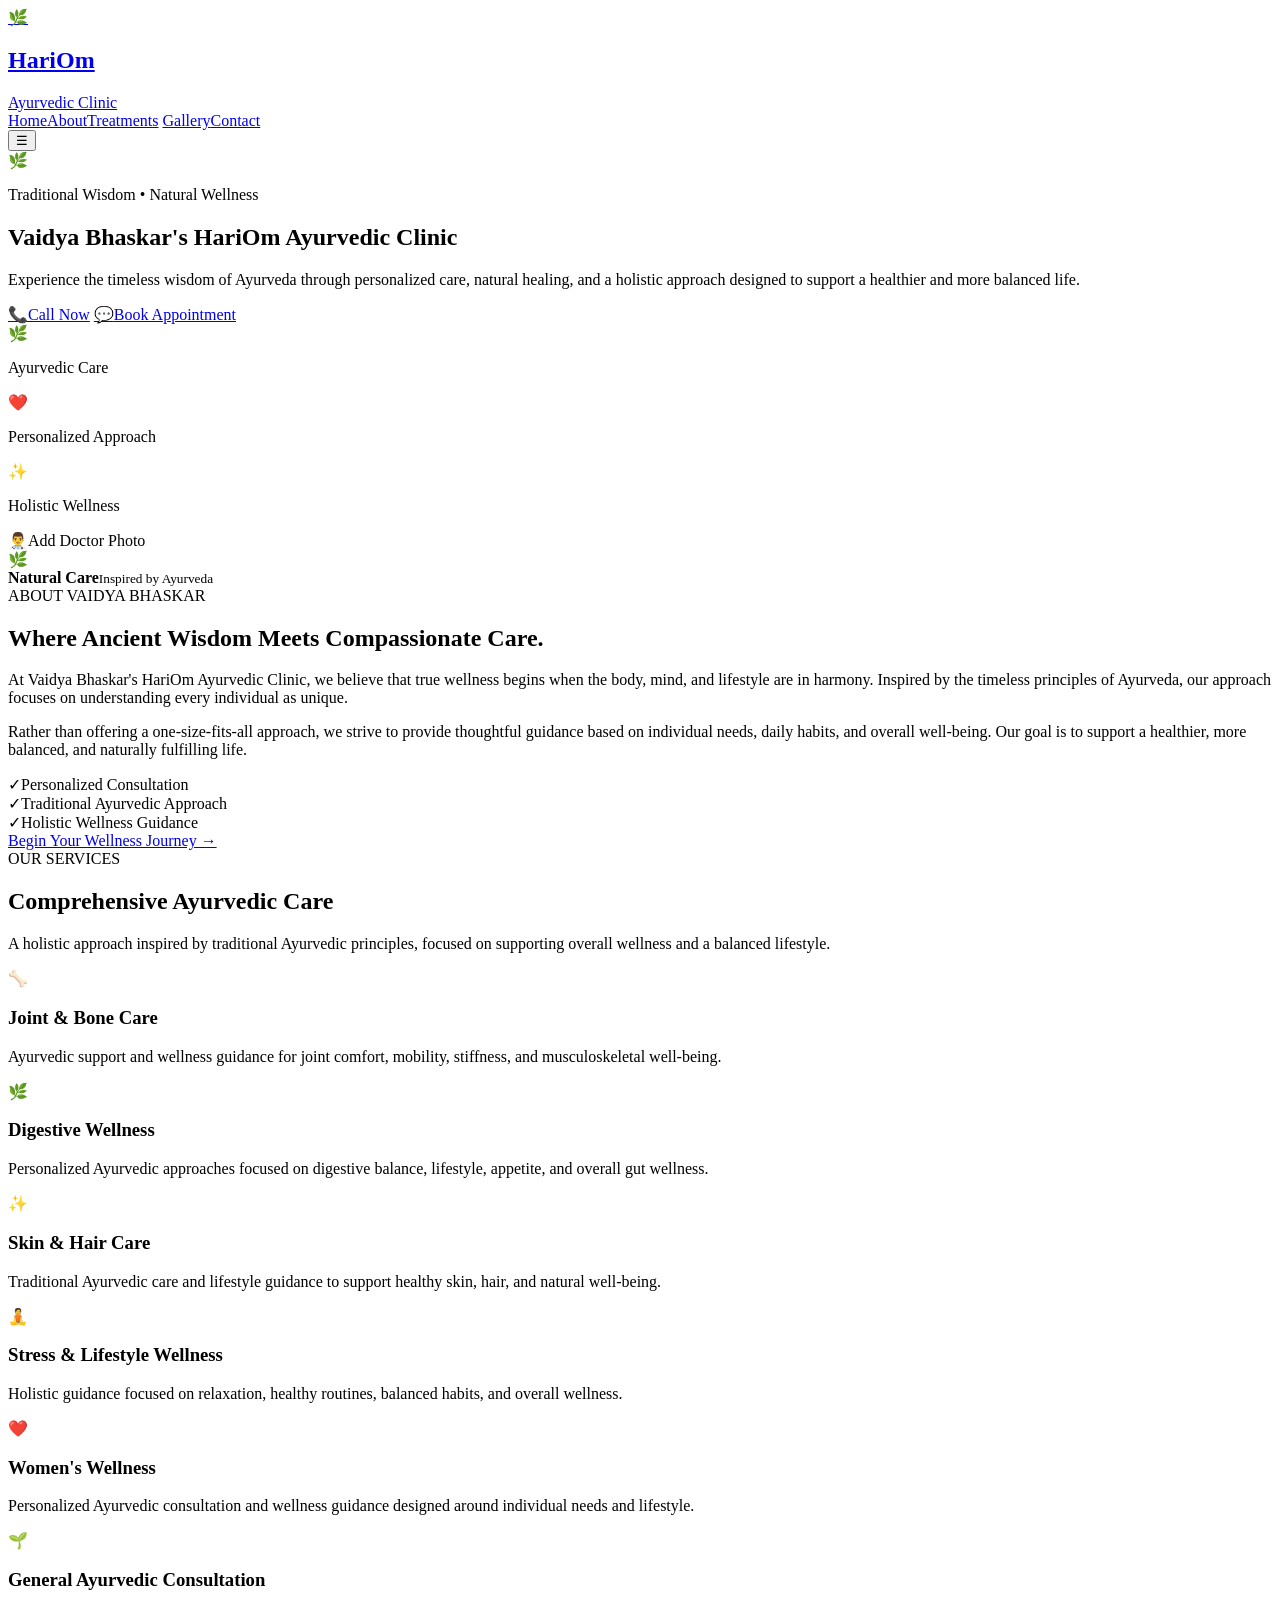
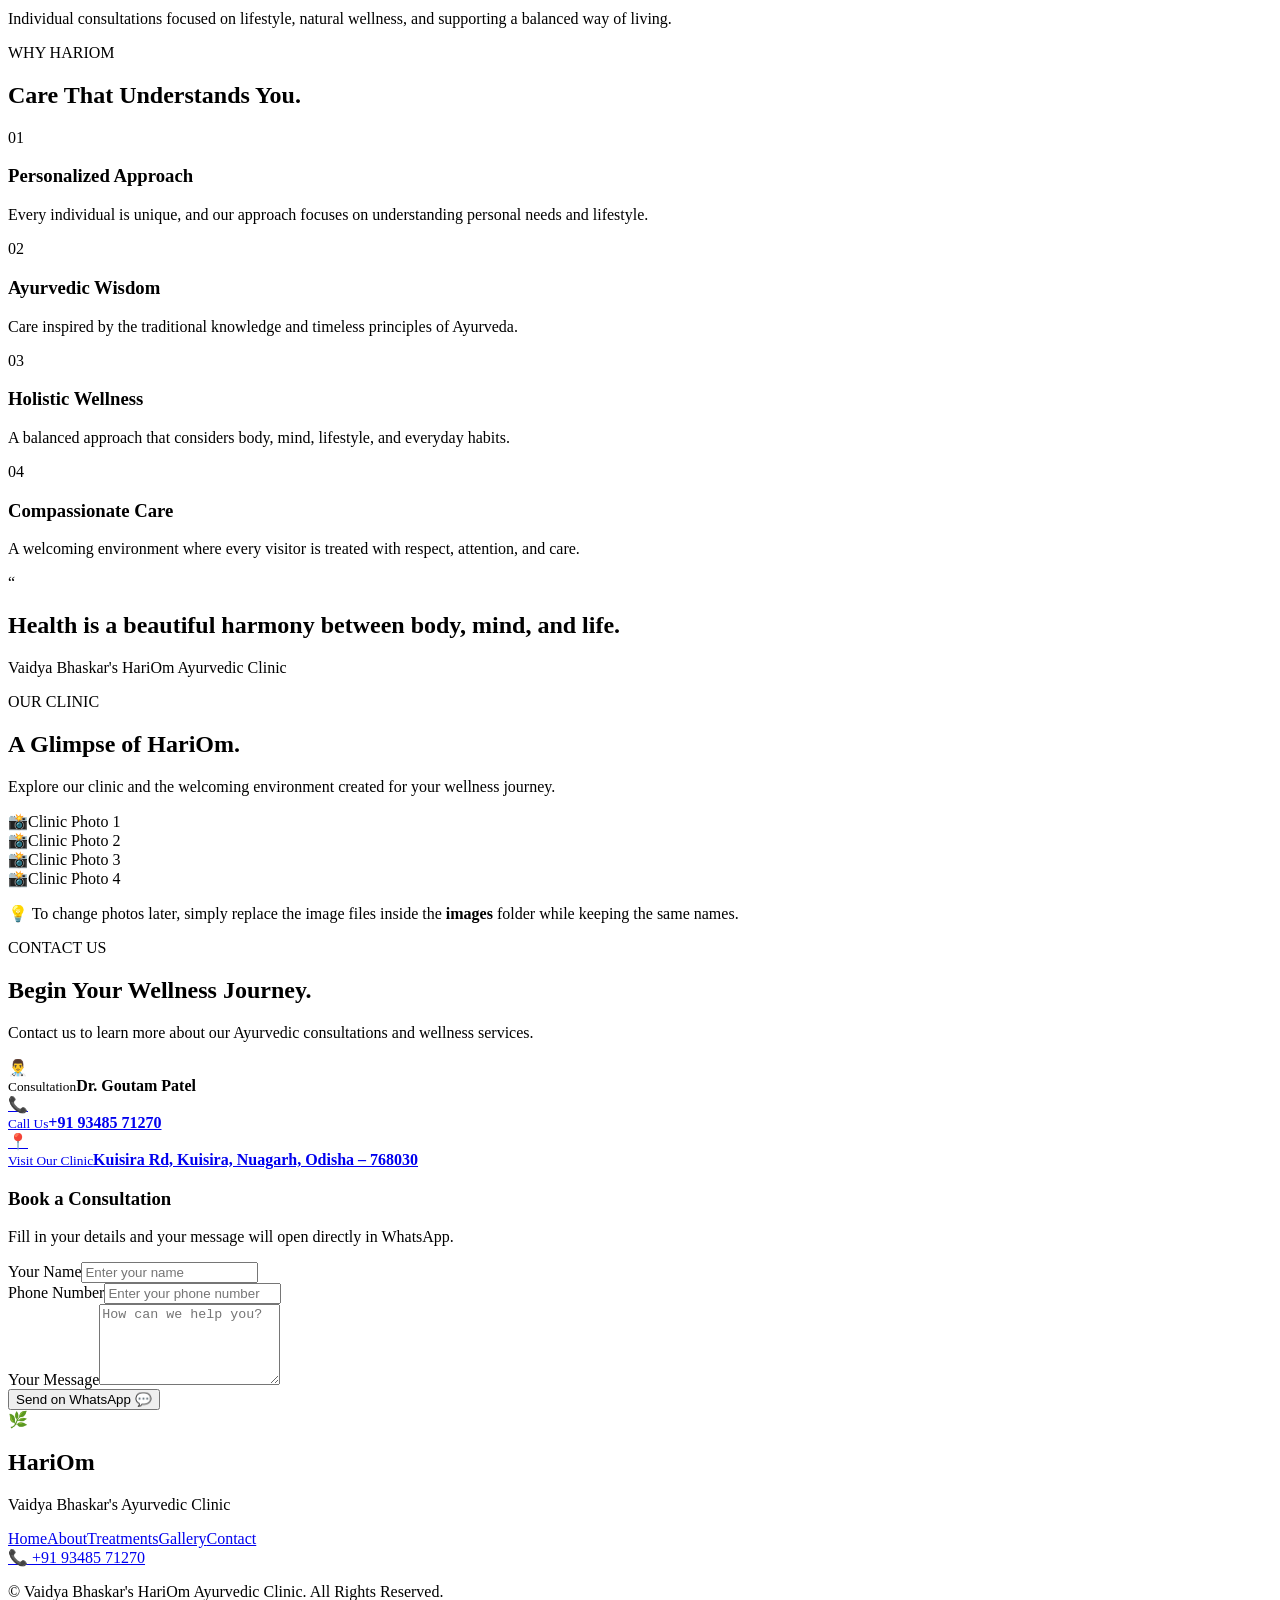
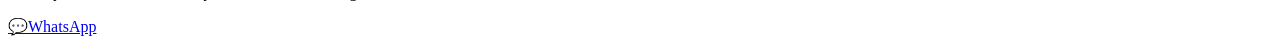
==== index.html @ 053730da "Add files via upload" ====
<!DOCTYPE html>
<html lang="en">
<head>
  <meta charset="UTF-8">
  <meta name="viewport" content="width=device-width, initial-scale=1.0">
  <title>Vaidya Bhaskar's HariOm Ayurvedic Clinic</title>
  <meta name="description" content="Vaidya Bhaskar's HariOm Ayurvedic Clinic - Personalized Ayurvedic care and holistic wellness in Kuisira, Odisha.">
  <link rel="stylesheet" href="style.css">
  <link rel="preconnect" href="https://fonts.googleapis.com">
  <link rel="preconnect" href="https://fonts.gstatic.com" crossorigin>
  <link href="https://fonts.googleapis.com/css2?family=DM+Sans:wght@400;500;600;700&family=Playfair+Display:wght@500;600;700&display=swap" rel="stylesheet">
</head>
<body>
  <div class="liquid-bg">
    <div class="blob blob-1"></div><div class="blob blob-2"></div>
    <div class="blob blob-3"></div><div class="blob blob-4"></div>
  </div>

  <header class="glass-header">
    <div class="nav-container">
      <a href="#home" class="brand">
        <div class="logo-box">
          <img src="images/logo.png" alt="HariOm Ayurvedic Clinic Logo" onerror="this.style.display='none'">
          <span class="logo-placeholder">🌿</span>
        </div>
        <div class="brand-text"><h2>HariOm</h2><span>Ayurvedic Clinic</span></div>
      </a>
      <nav class="navbar" id="navbar">
        <a href="#home">Home</a><a href="#about">About</a><a href="#services">Treatments</a>
        <a href="#gallery">Gallery</a><a href="#contact" class="nav-contact">Contact</a>
      </nav>
      <button class="menu-btn" onclick="toggleMenu()" aria-label="Open menu">☰</button>
    </div>
  </header>

  <main>
    <section class="hero" id="home">
      <div class="hero-glow"></div>
      <div class="container hero-content">
        <div class="glass-badge"><span>🌿</span><p>Traditional Wisdom • Natural Wellness</p></div>
        <h1>Vaidya Bhaskar's <span>HariOm Ayurvedic Clinic</span></h1>
        <p class="hero-description">Experience the timeless wisdom of Ayurveda through personalized care, natural healing, and a holistic approach designed to support a healthier and more balanced life.</p>
        <div class="hero-buttons">
          <a href="tel:+919348571270" class="liquid-btn primary"><span>📞</span>Call Now</a>
          <a href="https://wa.me/919348571270" target="_blank" class="liquid-btn glass-button"><span>💬</span>Book Appointment</a>
        </div>
        <div class="hero-info">
          <div class="info-pill glass-card"><span>🌿</span><p>Ayurvedic Care</p></div>
          <div class="info-pill glass-card"><span>❤️</span><p>Personalized Approach</p></div>
          <div class="info-pill glass-card"><span>✨</span><p>Holistic Wellness</p></div>
        </div>
      </div>
    </section>

    <section class="section" id="about">
      <div class="container about-grid">
        <div class="doctor-visual">
          <div class="doctor-glow"></div>
          <div class="doctor-image-card liquid-glass">
            <img src="images/doctor.jpg" alt="Vaidya Bhaskar" onerror="this.style.display='none'">
            <div class="doctor-placeholder">👨‍⚕️<span>Add Doctor Photo</span></div>
          </div>
          <div class="floating-card card-one"><span>🌿</span><div><strong>Natural Care</strong><small>Inspired by Ayurveda</small></div></div>
        </div>
        <div class="about-content">
          <div class="glass-label">ABOUT VAIDYA BHASKAR</div>
          <h2>Where Ancient Wisdom Meets <span>Compassionate Care.</span></h2>
          <p>At Vaidya Bhaskar's HariOm Ayurvedic Clinic, we believe that true wellness begins when the body, mind, and lifestyle are in harmony. Inspired by the timeless principles of Ayurveda, our approach focuses on understanding every individual as unique.</p>
          <p>Rather than offering a one-size-fits-all approach, we strive to provide thoughtful guidance based on individual needs, daily habits, and overall well-being. Our goal is to support a healthier, more balanced, and naturally fulfilling life.</p>
          <div class="about-points">
            <div class="point glass-card"><span>✓</span>Personalized Consultation</div>
            <div class="point glass-card"><span>✓</span>Traditional Ayurvedic Approach</div>
            <div class="point glass-card"><span>✓</span>Holistic Wellness Guidance</div>
          </div>
          <a href="#contact" class="liquid-btn primary">Begin Your Wellness Journey →</a>
        </div>
      </div>
    </section>

    <section class="section services-section" id="services">
      <div class="container">
        <div class="section-heading"><div class="glass-label">OUR SERVICES</div><h2>Comprehensive <span>Ayurvedic Care</span></h2><p>A holistic approach inspired by traditional Ayurvedic principles, focused on supporting overall wellness and a balanced lifestyle.</p></div>
        <div class="services-grid">
          <article class="service-card liquid-glass"><div class="service-icon">🦴</div><h3>Joint & Bone Care</h3><p>Ayurvedic support and wellness guidance for joint comfort, mobility, stiffness, and musculoskeletal well-being.</p></article>
          <article class="service-card liquid-glass"><div class="service-icon">🌿</div><h3>Digestive Wellness</h3><p>Personalized Ayurvedic approaches focused on digestive balance, lifestyle, appetite, and overall gut wellness.</p></article>
          <article class="service-card liquid-glass"><div class="service-icon">✨</div><h3>Skin & Hair Care</h3><p>Traditional Ayurvedic care and lifestyle guidance to support healthy skin, hair, and natural well-being.</p></article>
          <article class="service-card liquid-glass"><div class="service-icon">🧘</div><h3>Stress & Lifestyle Wellness</h3><p>Holistic guidance focused on relaxation, healthy routines, balanced habits, and overall wellness.</p></article>
          <article class="service-card liquid-glass"><div class="service-icon">❤️</div><h3>Women's Wellness</h3><p>Personalized Ayurvedic consultation and wellness guidance designed around individual needs and lifestyle.</p></article>
          <article class="service-card liquid-glass"><div class="service-icon">🌱</div><h3>General Ayurvedic Consultation</h3><p>Individual consultations focused on lifestyle, natural wellness, and supporting a balanced way of living.</p></article>
        </div>
      </div>
    </section>

    <section class="section why-section">
      <div class="container">
        <div class="section-heading"><div class="glass-label">WHY HARIOM</div><h2>Care That <span>Understands You.</span></h2></div>
        <div class="why-grid">
          <div class="why-card liquid-glass"><div class="number">01</div><h3>Personalized Approach</h3><p>Every individual is unique, and our approach focuses on understanding personal needs and lifestyle.</p></div>
          <div class="why-card liquid-glass"><div class="number">02</div><h3>Ayurvedic Wisdom</h3><p>Care inspired by the traditional knowledge and timeless principles of Ayurveda.</p></div>
          <div class="why-card liquid-glass"><div class="number">03</div><h3>Holistic Wellness</h3><p>A balanced approach that considers body, mind, lifestyle, and everyday habits.</p></div>
          <div class="why-card liquid-glass"><div class="number">04</div><h3>Compassionate Care</h3><p>A welcoming environment where every visitor is treated with respect, attention, and care.</p></div>
        </div>
      </div>
    </section>

    <section class="quote-section"><div class="container"><div class="quote-card liquid-glass"><div class="quote-icon">“</div><h2>Health is a beautiful harmony between <span>body, mind, and life.</span></h2><p>Vaidya Bhaskar's HariOm Ayurvedic Clinic</p></div></div></section>

    <section class="section" id="gallery">
      <div class="container">
        <div class="section-heading"><div class="glass-label">OUR CLINIC</div><h2>A Glimpse of <span>HariOm.</span></h2><p>Explore our clinic and the welcoming environment created for your wellness journey.</p></div>
        <div class="gallery-grid">
          <div class="gallery-item liquid-glass"><img src="images/clinic1.jpg" alt="HariOm Ayurvedic Clinic" onerror="this.style.display='none'"><div class="image-placeholder">📸<span>Clinic Photo 1</span></div></div>
          <div class="gallery-item liquid-glass"><img src="images/clinic2.jpg" alt="Clinic Interior" onerror="this.style.display='none'"><div class="image-placeholder">📸<span>Clinic Photo 2</span></div></div>
          <div class="gallery-item liquid-glass"><img src="images/clinic3.jpg" alt="Ayurvedic Treatment" onerror="this.style.display='none'"><div class="image-placeholder">📸<span>Clinic Photo 3</span></div></div>
          <div class="gallery-item liquid-glass"><img src="images/clinic4.jpg" alt="HariOm Clinic" onerror="this.style.display='none'"><div class="image-placeholder">📸<span>Clinic Photo 4</span></div></div>
        </div>
        <p class="replace-note glass-card">💡 To change photos later, simply replace the image files inside the <strong>images</strong> folder while keeping the same names.</p>
      </div>
    </section>

    <section class="section contact-section" id="contact">
      <div class="container contact-grid">
        <div class="contact-content">
          <div class="glass-label">CONTACT US</div><h2>Begin Your <span>Wellness Journey.</span></h2><p>Contact us to learn more about our Ayurvedic consultations and wellness services.</p>
          <div class="contact-list">
            <div class="contact-item glass-card"><div class="contact-icon">👨‍⚕️</div><div><small>Consultation</small><strong>Dr. Goutam Patel</strong></div></div>
            <a href="tel:+919348571270" class="contact-item glass-card"><div class="contact-icon">📞</div><div><small>Call Us</small><strong>+91 93485 71270</strong></div></a>
            <a href="https://share.google/knFCi0fk4RFLJ79Ii" target="_blank" class="contact-item glass-card"><div class="contact-icon">📍</div><div><small>Visit Our Clinic</small><strong>Kuisira Rd, Kuisira, Nuagarh, Odisha – 768030</strong></div></a>
          </div>
        </div>
        <div class="contact-form liquid-glass">
          <div class="form-glow"></div><h3>Book a Consultation</h3><p>Fill in your details and your message will open directly in WhatsApp.</p>
          <form id="appointmentForm">
            <div class="input-group"><label for="name">Your Name</label><input type="text" id="name" placeholder="Enter your name" required></div>
            <div class="input-group"><label for="phone">Phone Number</label><input type="tel" id="phone" placeholder="Enter your phone number" required></div>
            <div class="input-group"><label for="message">Your Message</label><textarea id="message" rows="5" placeholder="How can we help you?" required></textarea></div>
            <button type="submit" class="liquid-btn primary full-width">Send on WhatsApp 💬</button>
          </form>
        </div>
      </div>
    </section>
  </main>

  <footer class="footer">
    <div class="container footer-content liquid-glass">
      <div class="footer-brand"><div class="footer-logo">🌿</div><div><h2>HariOm</h2><p>Vaidya Bhaskar's Ayurvedic Clinic</p></div></div>
      <div class="footer-links"><a href="#home">Home</a><a href="#about">About</a><a href="#services">Treatments</a><a href="#gallery">Gallery</a><a href="#contact">Contact</a></div>
      <div class="footer-contact"><a href="tel:+919348571270">📞 +91 93485 71270</a></div>
    </div>
    <p class="copyright">© <span id="year"></span> Vaidya Bhaskar's HariOm Ayurvedic Clinic. All Rights Reserved.</p>
  </footer>

  <a href="https://wa.me/919348571270" target="_blank" class="whatsapp-float" aria-label="Chat on WhatsApp">💬<span>WhatsApp</span></a>
  <script src="script.js"></script>
</body>
</html>
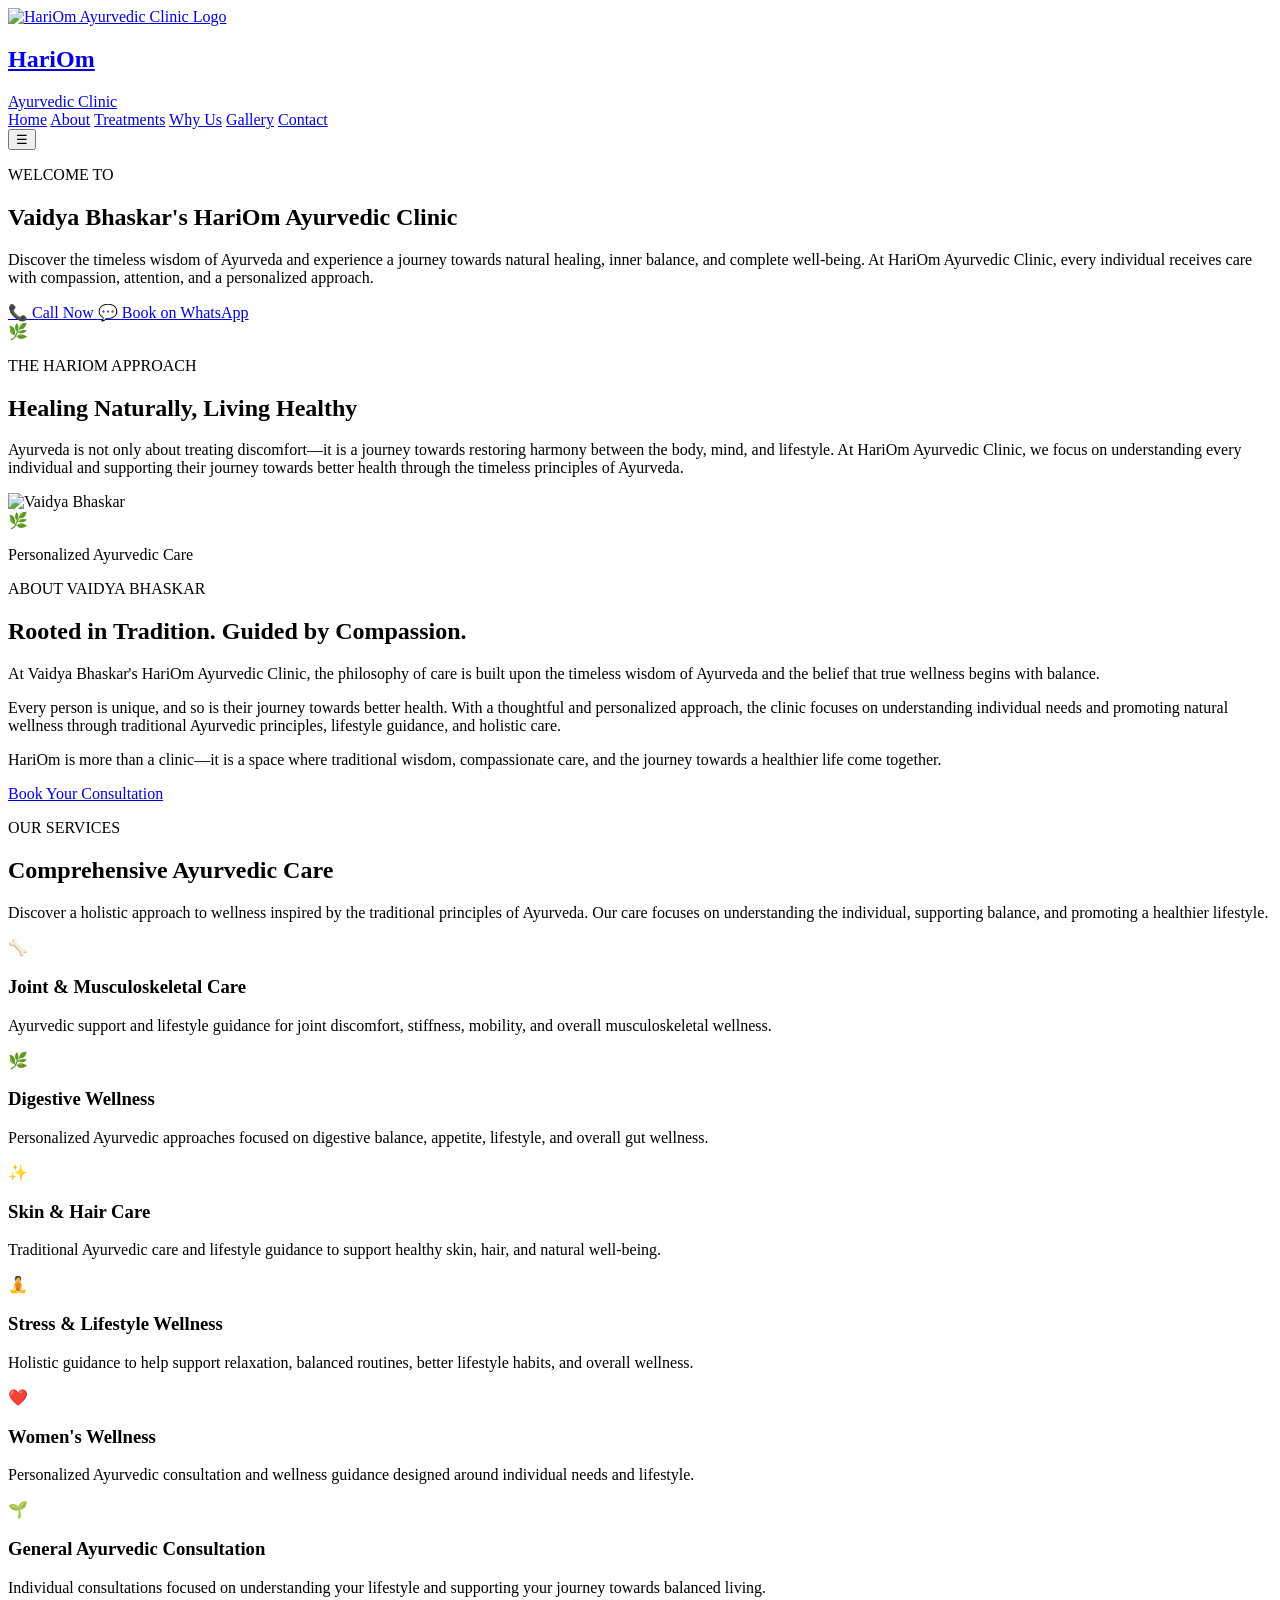
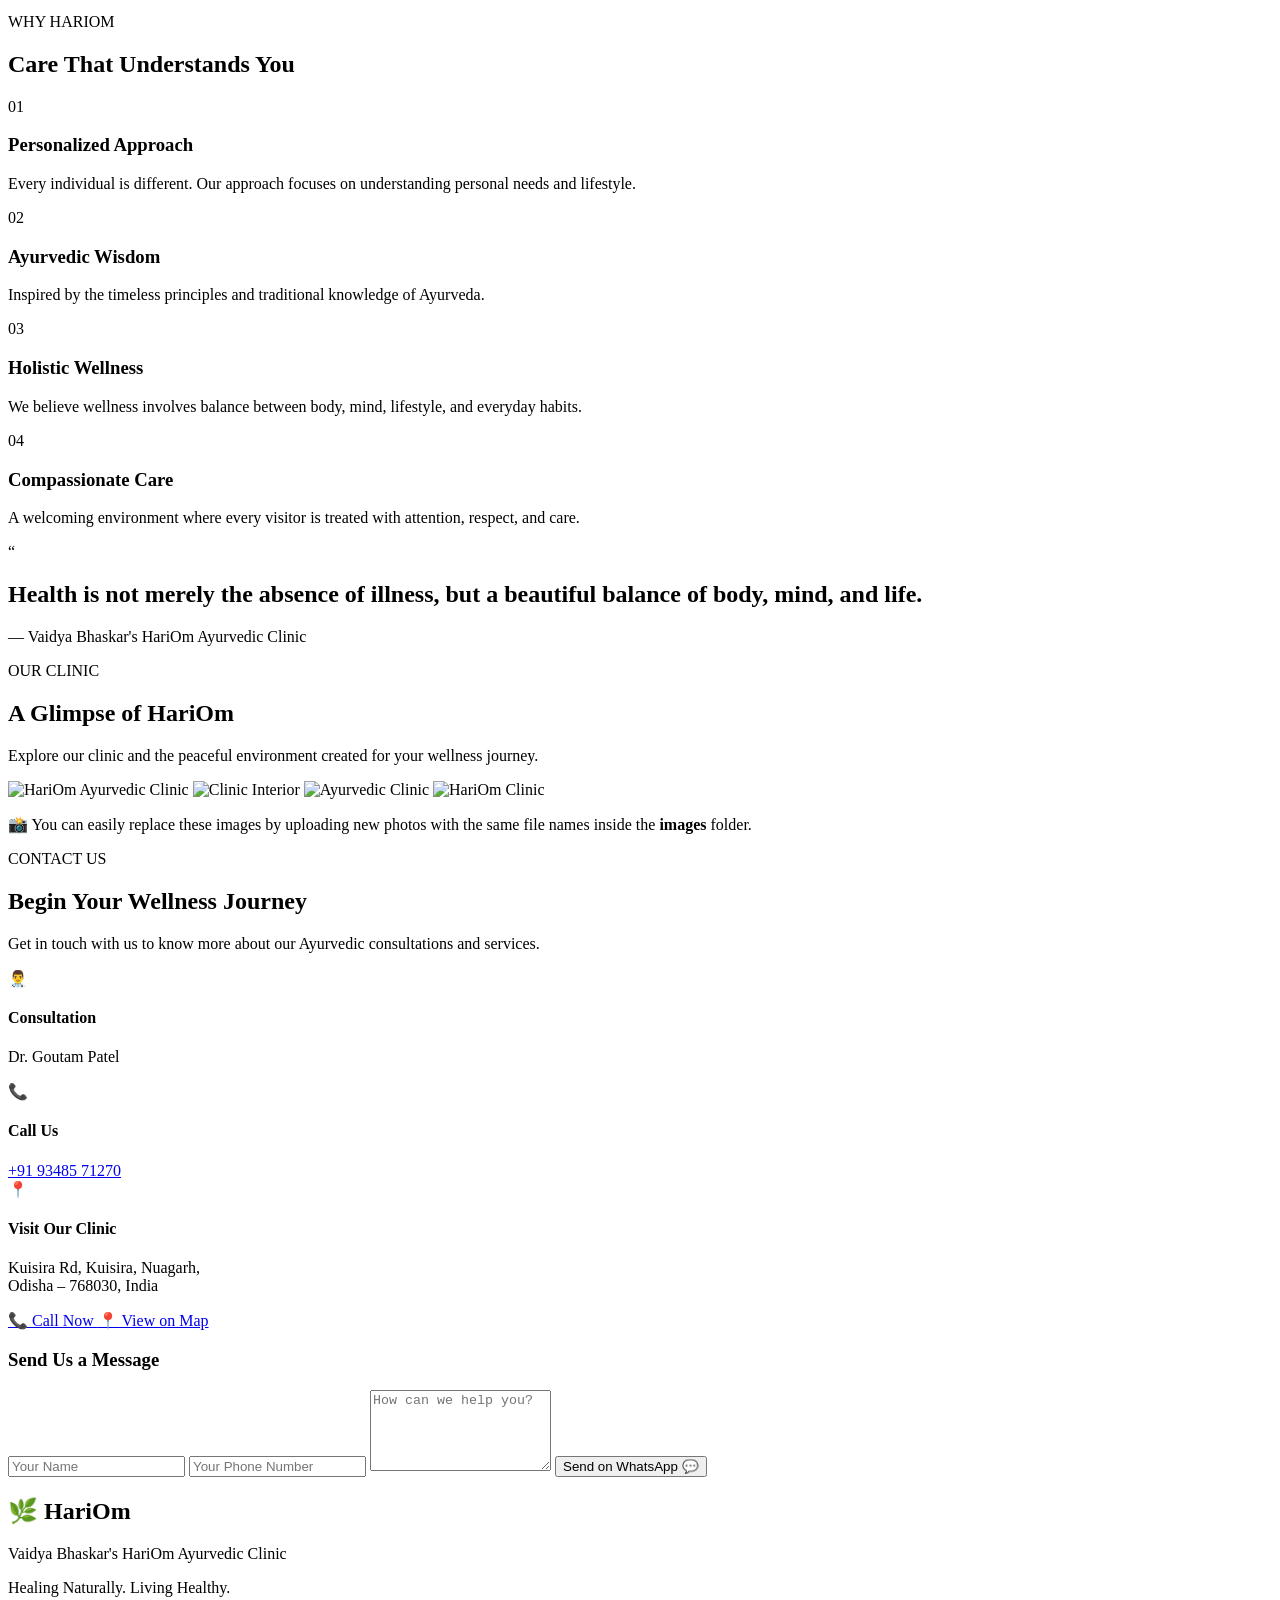
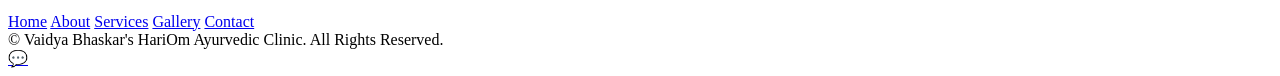
==== commit bee75fe8: "Create index.html" ====
--- a/index.html
+++ b/index.html
@@ -3,154 +3,595 @@
 <head>
   <meta charset="UTF-8">
   <meta name="viewport" content="width=device-width, initial-scale=1.0">
+
   <title>Vaidya Bhaskar's HariOm Ayurvedic Clinic</title>
-  <meta name="description" content="Vaidya Bhaskar's HariOm Ayurvedic Clinic - Personalized Ayurvedic care and holistic wellness in Kuisira, Odisha.">
+
+  <meta name="description" content="Vaidya Bhaskar's HariOm Ayurvedic Clinic offers personalized Ayurvedic care and traditional wellness treatments in Kuisira, Odisha.">
+
   <link rel="stylesheet" href="style.css">
+
+  <!-- Optional Google Font -->
   <link rel="preconnect" href="https://fonts.googleapis.com">
   <link rel="preconnect" href="https://fonts.gstatic.com" crossorigin>
-  <link href="https://fonts.googleapis.com/css2?family=DM+Sans:wght@400;500;600;700&family=Playfair+Display:wght@500;600;700&display=swap" rel="stylesheet">
+  <link href="https://fonts.googleapis.com/css2?family=Playfair+Display:wght@500;600;700&family=Poppins:wght@300;400;500;600;700&display=swap" rel="stylesheet">
 </head>
+
 <body>
-  <div class="liquid-bg">
-    <div class="blob blob-1"></div><div class="blob blob-2"></div>
-    <div class="blob blob-3"></div><div class="blob blob-4"></div>
-  </div>
-
-  <header class="glass-header">
-    <div class="nav-container">
+
+  <!-- ================= HEADER ================= -->
+
+  <header class="header">
+    <div class="container nav-container">
+
       <a href="#home" class="brand">
-        <div class="logo-box">
-          <img src="images/logo.png" alt="HariOm Ayurvedic Clinic Logo" onerror="this.style.display='none'">
-          <span class="logo-placeholder">🌿</span>
-        </div>
-        <div class="brand-text"><h2>HariOm</h2><span>Ayurvedic Clinic</span></div>
+        <!-- Replace logo.png with your own logo later -->
+        <img src="images/logo.png" alt="HariOm Ayurvedic Clinic Logo" class="logo">
+
+        <div class="brand-text">
+          <h2>HariOm</h2>
+          <span>Ayurvedic Clinic</span>
+        </div>
       </a>
-      <nav class="navbar" id="navbar">
-        <a href="#home">Home</a><a href="#about">About</a><a href="#services">Treatments</a>
-        <a href="#gallery">Gallery</a><a href="#contact" class="nav-contact">Contact</a>
+
+      <nav class="navbar">
+        <a href="#home">Home</a>
+        <a href="#about">About</a>
+        <a href="#services">Treatments</a>
+        <a href="#why-us">Why Us</a>
+        <a href="#gallery">Gallery</a>
+        <a href="#contact" class="nav-btn">Contact</a>
       </nav>
-      <button class="menu-btn" onclick="toggleMenu()" aria-label="Open menu">☰</button>
+
+      <button class="menu-btn" onclick="toggleMenu()">☰</button>
+
     </div>
   </header>
 
-  <main>
-    <section class="hero" id="home">
-      <div class="hero-glow"></div>
-      <div class="container hero-content">
-        <div class="glass-badge"><span>🌿</span><p>Traditional Wisdom • Natural Wellness</p></div>
-        <h1>Vaidya Bhaskar's <span>HariOm Ayurvedic Clinic</span></h1>
-        <p class="hero-description">Experience the timeless wisdom of Ayurveda through personalized care, natural healing, and a holistic approach designed to support a healthier and more balanced life.</p>
-        <div class="hero-buttons">
-          <a href="tel:+919348571270" class="liquid-btn primary"><span>📞</span>Call Now</a>
-          <a href="https://wa.me/919348571270" target="_blank" class="liquid-btn glass-button"><span>💬</span>Book Appointment</a>
-        </div>
-        <div class="hero-info">
-          <div class="info-pill glass-card"><span>🌿</span><p>Ayurvedic Care</p></div>
-          <div class="info-pill glass-card"><span>❤️</span><p>Personalized Approach</p></div>
-          <div class="info-pill glass-card"><span>✨</span><p>Holistic Wellness</p></div>
-        </div>
-      </div>
-    </section>
-
-    <section class="section" id="about">
-      <div class="container about-grid">
-        <div class="doctor-visual">
-          <div class="doctor-glow"></div>
-          <div class="doctor-image-card liquid-glass">
-            <img src="images/doctor.jpg" alt="Vaidya Bhaskar" onerror="this.style.display='none'">
-            <div class="doctor-placeholder">👨‍⚕️<span>Add Doctor Photo</span></div>
+
+  <!-- ================= HERO SECTION ================= -->
+
+  <section class="hero" id="home">
+
+    <div class="hero-overlay"></div>
+
+    <div class="container hero-content">
+
+      <p class="hero-small">WELCOME TO</p>
+
+      <h1>
+        Vaidya Bhaskar's
+        <span>HariOm Ayurvedic Clinic</span>
+      </h1>
+
+      <p class="hero-description">
+        Discover the timeless wisdom of Ayurveda and experience a journey
+        towards natural healing, inner balance, and complete well-being.
+        At HariOm Ayurvedic Clinic, every individual receives care with
+        compassion, attention, and a personalized approach.
+      </p>
+
+      <div class="hero-buttons">
+
+        <a href="tel:+919348571270" class="btn primary-btn">
+          📞 Call Now
+        </a>
+
+        <a href="https://wa.me/919348571270" class="btn secondary-btn" target="_blank">
+          💬 Book on WhatsApp
+        </a>
+
+      </div>
+
+    </div>
+
+  </section>
+
+
+  <!-- ================= INTRO ================= -->
+
+  <section class="intro">
+
+    <div class="container intro-container">
+
+      <div class="intro-icon">🌿</div>
+
+      <div>
+
+        <p class="section-tag">THE HARIOM APPROACH</p>
+
+        <h2>Healing Naturally, Living Healthy</h2>
+
+        <p>
+          Ayurveda is not only about treating discomfort—it is a journey
+          towards restoring harmony between the body, mind, and lifestyle.
+          At HariOm Ayurvedic Clinic, we focus on understanding every
+          individual and supporting their journey towards better health
+          through the timeless principles of Ayurveda.
+        </p>
+
+      </div>
+
+    </div>
+
+  </section>
+
+
+  <!-- ================= ABOUT ================= -->
+
+  <section class="about section" id="about">
+
+    <div class="container about-container">
+
+      <div class="about-image">
+
+        <!-- Replace doctor.jpg with your profile photo -->
+        <img src="images/doctor.jpg" alt="Vaidya Bhaskar">
+
+        <div class="experience-box">
+          <span>🌿</span>
+          <p>Personalized Ayurvedic Care</p>
+        </div>
+
+      </div>
+
+
+      <div class="about-content">
+
+        <p class="section-tag">ABOUT VAIDYA BHASKAR</p>
+
+        <h2>Rooted in Tradition. Guided by Compassion.</h2>
+
+        <p>
+          At Vaidya Bhaskar's HariOm Ayurvedic Clinic, the philosophy of care
+          is built upon the timeless wisdom of Ayurveda and the belief that
+          true wellness begins with balance.
+        </p>
+
+        <p>
+          Every person is unique, and so is their journey towards better
+          health. With a thoughtful and personalized approach, the clinic
+          focuses on understanding individual needs and promoting natural
+          wellness through traditional Ayurvedic principles, lifestyle
+          guidance, and holistic care.
+        </p>
+
+        <p>
+          HariOm is more than a clinic—it is a space where traditional wisdom,
+          compassionate care, and the journey towards a healthier life come
+          together.
+        </p>
+
+        <a href="#contact" class="btn primary-btn">
+          Book Your Consultation
+        </a>
+
+      </div>
+
+    </div>
+
+  </section>
+
+
+  <!-- ================= SERVICES ================= -->
+
+  <section class="services section" id="services">
+
+    <div class="container">
+
+      <div class="section-heading">
+
+        <p class="section-tag">OUR SERVICES</p>
+
+        <h2>Comprehensive Ayurvedic Care</h2>
+
+        <p>
+          Discover a holistic approach to wellness inspired by the traditional
+          principles of Ayurveda. Our care focuses on understanding the
+          individual, supporting balance, and promoting a healthier lifestyle.
+        </p>
+
+      </div>
+
+
+      <div class="services-grid">
+
+        <div class="service-card">
+          <div class="service-icon">🦴</div>
+          <h3>Joint & Musculoskeletal Care</h3>
+          <p>
+            Ayurvedic support and lifestyle guidance for joint discomfort,
+            stiffness, mobility, and overall musculoskeletal wellness.
+          </p>
+        </div>
+
+
+        <div class="service-card">
+          <div class="service-icon">🌿</div>
+          <h3>Digestive Wellness</h3>
+          <p>
+            Personalized Ayurvedic approaches focused on digestive balance,
+            appetite, lifestyle, and overall gut wellness.
+          </p>
+        </div>
+
+
+        <div class="service-card">
+          <div class="service-icon">✨</div>
+          <h3>Skin & Hair Care</h3>
+          <p>
+            Traditional Ayurvedic care and lifestyle guidance to support
+            healthy skin, hair, and natural well-being.
+          </p>
+        </div>
+
+
+        <div class="service-card">
+          <div class="service-icon">🧘</div>
+          <h3>Stress & Lifestyle Wellness</h3>
+          <p>
+            Holistic guidance to help support relaxation, balanced routines,
+            better lifestyle habits, and overall wellness.
+          </p>
+        </div>
+
+
+        <div class="service-card">
+          <div class="service-icon">❤️</div>
+          <h3>Women's Wellness</h3>
+          <p>
+            Personalized Ayurvedic consultation and wellness guidance designed
+            around individual needs and lifestyle.
+          </p>
+        </div>
+
+
+        <div class="service-card">
+          <div class="service-icon">🌱</div>
+          <h3>General Ayurvedic Consultation</h3>
+          <p>
+            Individual consultations focused on understanding your lifestyle
+            and supporting your journey towards balanced living.
+          </p>
+        </div>
+
+      </div>
+
+    </div>
+
+  </section>
+
+
+  <!-- ================= WHY CHOOSE US ================= -->
+
+  <section class="why-us section" id="why-us">
+
+    <div class="container">
+
+      <div class="section-heading">
+
+        <p class="section-tag">WHY HARIOM</p>
+
+        <h2>Care That Understands You</h2>
+
+      </div>
+
+
+      <div class="why-grid">
+
+        <div class="why-card">
+
+          <span>01</span>
+
+          <h3>Personalized Approach</h3>
+
+          <p>
+            Every individual is different. Our approach focuses on
+            understanding personal needs and lifestyle.
+          </p>
+
+        </div>
+
+
+        <div class="why-card">
+
+          <span>02</span>
+
+          <h3>Ayurvedic Wisdom</h3>
+
+          <p>
+            Inspired by the timeless principles and traditional knowledge
+            of Ayurveda.
+          </p>
+
+        </div>
+
+
+        <div class="why-card">
+
+          <span>03</span>
+
+          <h3>Holistic Wellness</h3>
+
+          <p>
+            We believe wellness involves balance between body, mind,
+            lifestyle, and everyday habits.
+          </p>
+
+        </div>
+
+
+        <div class="why-card">
+
+          <span>04</span>
+
+          <h3>Compassionate Care</h3>
+
+          <p>
+            A welcoming environment where every visitor is treated with
+            attention, respect, and care.
+          </p>
+
+        </div>
+
+      </div>
+
+    </div>
+
+  </section>
+
+
+  <!-- ================= QUOTE ================= -->
+
+  <section class="quote-section">
+
+    <div class="container">
+
+      <p class="quote-mark">“</p>
+
+      <h2>
+        Health is not merely the absence of illness,
+        but a beautiful balance of body, mind, and life.
+      </h2>
+
+      <p class="quote-name">
+        — Vaidya Bhaskar's HariOm Ayurvedic Clinic
+      </p>
+
+    </div>
+
+  </section>
+
+
+  <!-- ================= GALLERY ================= -->
+
+  <section class="gallery section" id="gallery">
+
+    <div class="container">
+
+      <div class="section-heading">
+
+        <p class="section-tag">OUR CLINIC</p>
+
+        <h2>A Glimpse of HariOm</h2>
+
+        <p>
+          Explore our clinic and the peaceful environment created for your
+          wellness journey.
+        </p>
+
+      </div>
+
+
+      <div class="gallery-grid">
+
+        <!-- Add your clinic photos inside the images folder -->
+
+        <img src="images/clinic1.jpg" alt="HariOm Ayurvedic Clinic">
+
+        <img src="images/clinic2.jpg" alt="Clinic Interior">
+
+        <img src="images/clinic3.jpg" alt="Ayurvedic Clinic">
+
+        <img src="images/clinic4.jpg" alt="HariOm Clinic">
+
+      </div>
+
+      <p class="gallery-note">
+        📸 You can easily replace these images by uploading new photos with
+        the same file names inside the <strong>images</strong> folder.
+      </p>
+
+    </div>
+
+  </section>
+
+
+  <!-- ================= CONTACT ================= -->
+
+  <section class="contact section" id="contact">
+
+    <div class="container contact-container">
+
+
+      <div class="contact-info">
+
+        <p class="section-tag">CONTACT US</p>
+
+        <h2>Begin Your Wellness Journey</h2>
+
+        <p>
+          Get in touch with us to know more about our Ayurvedic consultations
+          and services.
+        </p>
+
+
+        <div class="contact-item">
+
+          <div class="contact-icon">👨‍⚕️</div>
+
+          <div>
+            <h4>Consultation</h4>
+            <p>Dr. Goutam Patel</p>
           </div>
-          <div class="floating-card card-one"><span>🌿</span><div><strong>Natural Care</strong><small>Inspired by Ayurveda</small></div></div>
-        </div>
-        <div class="about-content">
-          <div class="glass-label">ABOUT VAIDYA BHASKAR</div>
-          <h2>Where Ancient Wisdom Meets <span>Compassionate Care.</span></h2>
-          <p>At Vaidya Bhaskar's HariOm Ayurvedic Clinic, we believe that true wellness begins when the body, mind, and lifestyle are in harmony. Inspired by the timeless principles of Ayurveda, our approach focuses on understanding every individual as unique.</p>
-          <p>Rather than offering a one-size-fits-all approach, we strive to provide thoughtful guidance based on individual needs, daily habits, and overall well-being. Our goal is to support a healthier, more balanced, and naturally fulfilling life.</p>
-          <div class="about-points">
-            <div class="point glass-card"><span>✓</span>Personalized Consultation</div>
-            <div class="point glass-card"><span>✓</span>Traditional Ayurvedic Approach</div>
-            <div class="point glass-card"><span>✓</span>Holistic Wellness Guidance</div>
+
+        </div>
+
+
+        <div class="contact-item">
+
+          <div class="contact-icon">📞</div>
+
+          <div>
+            <h4>Call Us</h4>
+
+            <a href="tel:+919348571270">
+              +91 93485 71270
+            </a>
           </div>
-          <a href="#contact" class="liquid-btn primary">Begin Your Wellness Journey →</a>
-        </div>
-      </div>
-    </section>
-
-    <section class="section services-section" id="services">
-      <div class="container">
-        <div class="section-heading"><div class="glass-label">OUR SERVICES</div><h2>Comprehensive <span>Ayurvedic Care</span></h2><p>A holistic approach inspired by traditional Ayurvedic principles, focused on supporting overall wellness and a balanced lifestyle.</p></div>
-        <div class="services-grid">
-          <article class="service-card liquid-glass"><div class="service-icon">🦴</div><h3>Joint & Bone Care</h3><p>Ayurvedic support and wellness guidance for joint comfort, mobility, stiffness, and musculoskeletal well-being.</p></article>
-          <article class="service-card liquid-glass"><div class="service-icon">🌿</div><h3>Digestive Wellness</h3><p>Personalized Ayurvedic approaches focused on digestive balance, lifestyle, appetite, and overall gut wellness.</p></article>
-          <article class="service-card liquid-glass"><div class="service-icon">✨</div><h3>Skin & Hair Care</h3><p>Traditional Ayurvedic care and lifestyle guidance to support healthy skin, hair, and natural well-being.</p></article>
-          <article class="service-card liquid-glass"><div class="service-icon">🧘</div><h3>Stress & Lifestyle Wellness</h3><p>Holistic guidance focused on relaxation, healthy routines, balanced habits, and overall wellness.</p></article>
-          <article class="service-card liquid-glass"><div class="service-icon">❤️</div><h3>Women's Wellness</h3><p>Personalized Ayurvedic consultation and wellness guidance designed around individual needs and lifestyle.</p></article>
-          <article class="service-card liquid-glass"><div class="service-icon">🌱</div><h3>General Ayurvedic Consultation</h3><p>Individual consultations focused on lifestyle, natural wellness, and supporting a balanced way of living.</p></article>
-        </div>
-      </div>
-    </section>
-
-    <section class="section why-section">
-      <div class="container">
-        <div class="section-heading"><div class="glass-label">WHY HARIOM</div><h2>Care That <span>Understands You.</span></h2></div>
-        <div class="why-grid">
-          <div class="why-card liquid-glass"><div class="number">01</div><h3>Personalized Approach</h3><p>Every individual is unique, and our approach focuses on understanding personal needs and lifestyle.</p></div>
-          <div class="why-card liquid-glass"><div class="number">02</div><h3>Ayurvedic Wisdom</h3><p>Care inspired by the traditional knowledge and timeless principles of Ayurveda.</p></div>
-          <div class="why-card liquid-glass"><div class="number">03</div><h3>Holistic Wellness</h3><p>A balanced approach that considers body, mind, lifestyle, and everyday habits.</p></div>
-          <div class="why-card liquid-glass"><div class="number">04</div><h3>Compassionate Care</h3><p>A welcoming environment where every visitor is treated with respect, attention, and care.</p></div>
-        </div>
-      </div>
-    </section>
-
-    <section class="quote-section"><div class="container"><div class="quote-card liquid-glass"><div class="quote-icon">“</div><h2>Health is a beautiful harmony between <span>body, mind, and life.</span></h2><p>Vaidya Bhaskar's HariOm Ayurvedic Clinic</p></div></div></section>
-
-    <section class="section" id="gallery">
-      <div class="container">
-        <div class="section-heading"><div class="glass-label">OUR CLINIC</div><h2>A Glimpse of <span>HariOm.</span></h2><p>Explore our clinic and the welcoming environment created for your wellness journey.</p></div>
-        <div class="gallery-grid">
-          <div class="gallery-item liquid-glass"><img src="images/clinic1.jpg" alt="HariOm Ayurvedic Clinic" onerror="this.style.display='none'"><div class="image-placeholder">📸<span>Clinic Photo 1</span></div></div>
-          <div class="gallery-item liquid-glass"><img src="images/clinic2.jpg" alt="Clinic Interior" onerror="this.style.display='none'"><div class="image-placeholder">📸<span>Clinic Photo 2</span></div></div>
-          <div class="gallery-item liquid-glass"><img src="images/clinic3.jpg" alt="Ayurvedic Treatment" onerror="this.style.display='none'"><div class="image-placeholder">📸<span>Clinic Photo 3</span></div></div>
-          <div class="gallery-item liquid-glass"><img src="images/clinic4.jpg" alt="HariOm Clinic" onerror="this.style.display='none'"><div class="image-placeholder">📸<span>Clinic Photo 4</span></div></div>
-        </div>
-        <p class="replace-note glass-card">💡 To change photos later, simply replace the image files inside the <strong>images</strong> folder while keeping the same names.</p>
-      </div>
-    </section>
-
-    <section class="section contact-section" id="contact">
-      <div class="container contact-grid">
-        <div class="contact-content">
-          <div class="glass-label">CONTACT US</div><h2>Begin Your <span>Wellness Journey.</span></h2><p>Contact us to learn more about our Ayurvedic consultations and wellness services.</p>
-          <div class="contact-list">
-            <div class="contact-item glass-card"><div class="contact-icon">👨‍⚕️</div><div><small>Consultation</small><strong>Dr. Goutam Patel</strong></div></div>
-            <a href="tel:+919348571270" class="contact-item glass-card"><div class="contact-icon">📞</div><div><small>Call Us</small><strong>+91 93485 71270</strong></div></a>
-            <a href="https://share.google/knFCi0fk4RFLJ79Ii" target="_blank" class="contact-item glass-card"><div class="contact-icon">📍</div><div><small>Visit Our Clinic</small><strong>Kuisira Rd, Kuisira, Nuagarh, Odisha – 768030</strong></div></a>
+
+        </div>
+
+
+        <div class="contact-item">
+
+          <div class="contact-icon">📍</div>
+
+          <div>
+            <h4>Visit Our Clinic</h4>
+
+            <p>
+              Kuisira Rd, Kuisira, Nuagarh,<br>
+              Odisha – 768030, India
+            </p>
           </div>
-        </div>
-        <div class="contact-form liquid-glass">
-          <div class="form-glow"></div><h3>Book a Consultation</h3><p>Fill in your details and your message will open directly in WhatsApp.</p>
-          <form id="appointmentForm">
-            <div class="input-group"><label for="name">Your Name</label><input type="text" id="name" placeholder="Enter your name" required></div>
-            <div class="input-group"><label for="phone">Phone Number</label><input type="tel" id="phone" placeholder="Enter your phone number" required></div>
-            <div class="input-group"><label for="message">Your Message</label><textarea id="message" rows="5" placeholder="How can we help you?" required></textarea></div>
-            <button type="submit" class="liquid-btn primary full-width">Send on WhatsApp 💬</button>
-          </form>
-        </div>
-      </div>
-    </section>
-  </main>
+
+        </div>
+
+
+        <div class="contact-buttons">
+
+          <a href="tel:+919348571270" class="btn primary-btn">
+            📞 Call Now
+          </a>
+
+          <a href="https://share.google/knFCi0fk4RFLJ79Ii"
+             target="_blank"
+             class="btn secondary-btn">
+
+            📍 View on Map
+
+          </a>
+
+        </div>
+
+      </div>
+
+
+      <!-- CONTACT FORM -->
+
+      <div class="contact-form">
+
+        <h3>Send Us a Message</h3>
+
+        <form onsubmit="sendWhatsApp(event)">
+
+          <input
+            type="text"
+            id="name"
+            placeholder="Your Name"
+            required
+          >
+
+          <input
+            type="tel"
+            id="phone"
+            placeholder="Your Phone Number"
+            required
+          >
+
+          <textarea
+            id="message"
+            rows="5"
+            placeholder="How can we help you?"
+            required
+          ></textarea>
+
+          <button type="submit" class="btn primary-btn full-btn">
+            Send on WhatsApp 💬
+          </button>
+
+        </form>
+
+      </div>
+
+
+    </div>
+
+  </section>
+
+
+  <!-- ================= FOOTER ================= -->
 
   <footer class="footer">
-    <div class="container footer-content liquid-glass">
-      <div class="footer-brand"><div class="footer-logo">🌿</div><div><h2>HariOm</h2><p>Vaidya Bhaskar's Ayurvedic Clinic</p></div></div>
-      <div class="footer-links"><a href="#home">Home</a><a href="#about">About</a><a href="#services">Treatments</a><a href="#gallery">Gallery</a><a href="#contact">Contact</a></div>
-      <div class="footer-contact"><a href="tel:+919348571270">📞 +91 93485 71270</a></div>
-    </div>
-    <p class="copyright">© <span id="year"></span> Vaidya Bhaskar's HariOm Ayurvedic Clinic. All Rights Reserved.</p>
+
+    <div class="container footer-container">
+
+      <div>
+
+        <h2>🌿 HariOm</h2>
+
+        <p>
+          Vaidya Bhaskar's HariOm Ayurvedic Clinic
+        </p>
+
+        <p class="footer-small">
+          Healing Naturally. Living Healthy.
+        </p>
+
+      </div>
+
+
+      <div class="footer-links">
+
+        <a href="#home">Home</a>
+
+        <a href="#about">About</a>
+
+        <a href="#services">Services</a>
+
+        <a href="#gallery">Gallery</a>
+
+        <a href="#contact">Contact</a>
+
+      </div>
+
+    </div>
+
+
+    <div class="copyright">
+
+      © <span id="year"></span>
+      Vaidya Bhaskar's HariOm Ayurvedic Clinic.
+      All Rights Reserved.
+
+    </div>
+
   </footer>
 
-  <a href="https://wa.me/919348571270" target="_blank" class="whatsapp-float" aria-label="Chat on WhatsApp">💬<span>WhatsApp</span></a>
+
+  <!-- FLOATING WHATSAPP BUTTON -->
+
+  <a
+    href="https://wa.me/919348571270"
+    target="_blank"
+    class="whatsapp-float"
+    aria-label="Chat on WhatsApp"
+  >
+    💬
+  </a>
+
+
   <script src="script.js"></script>
+
 </body>
-</html>+</html>
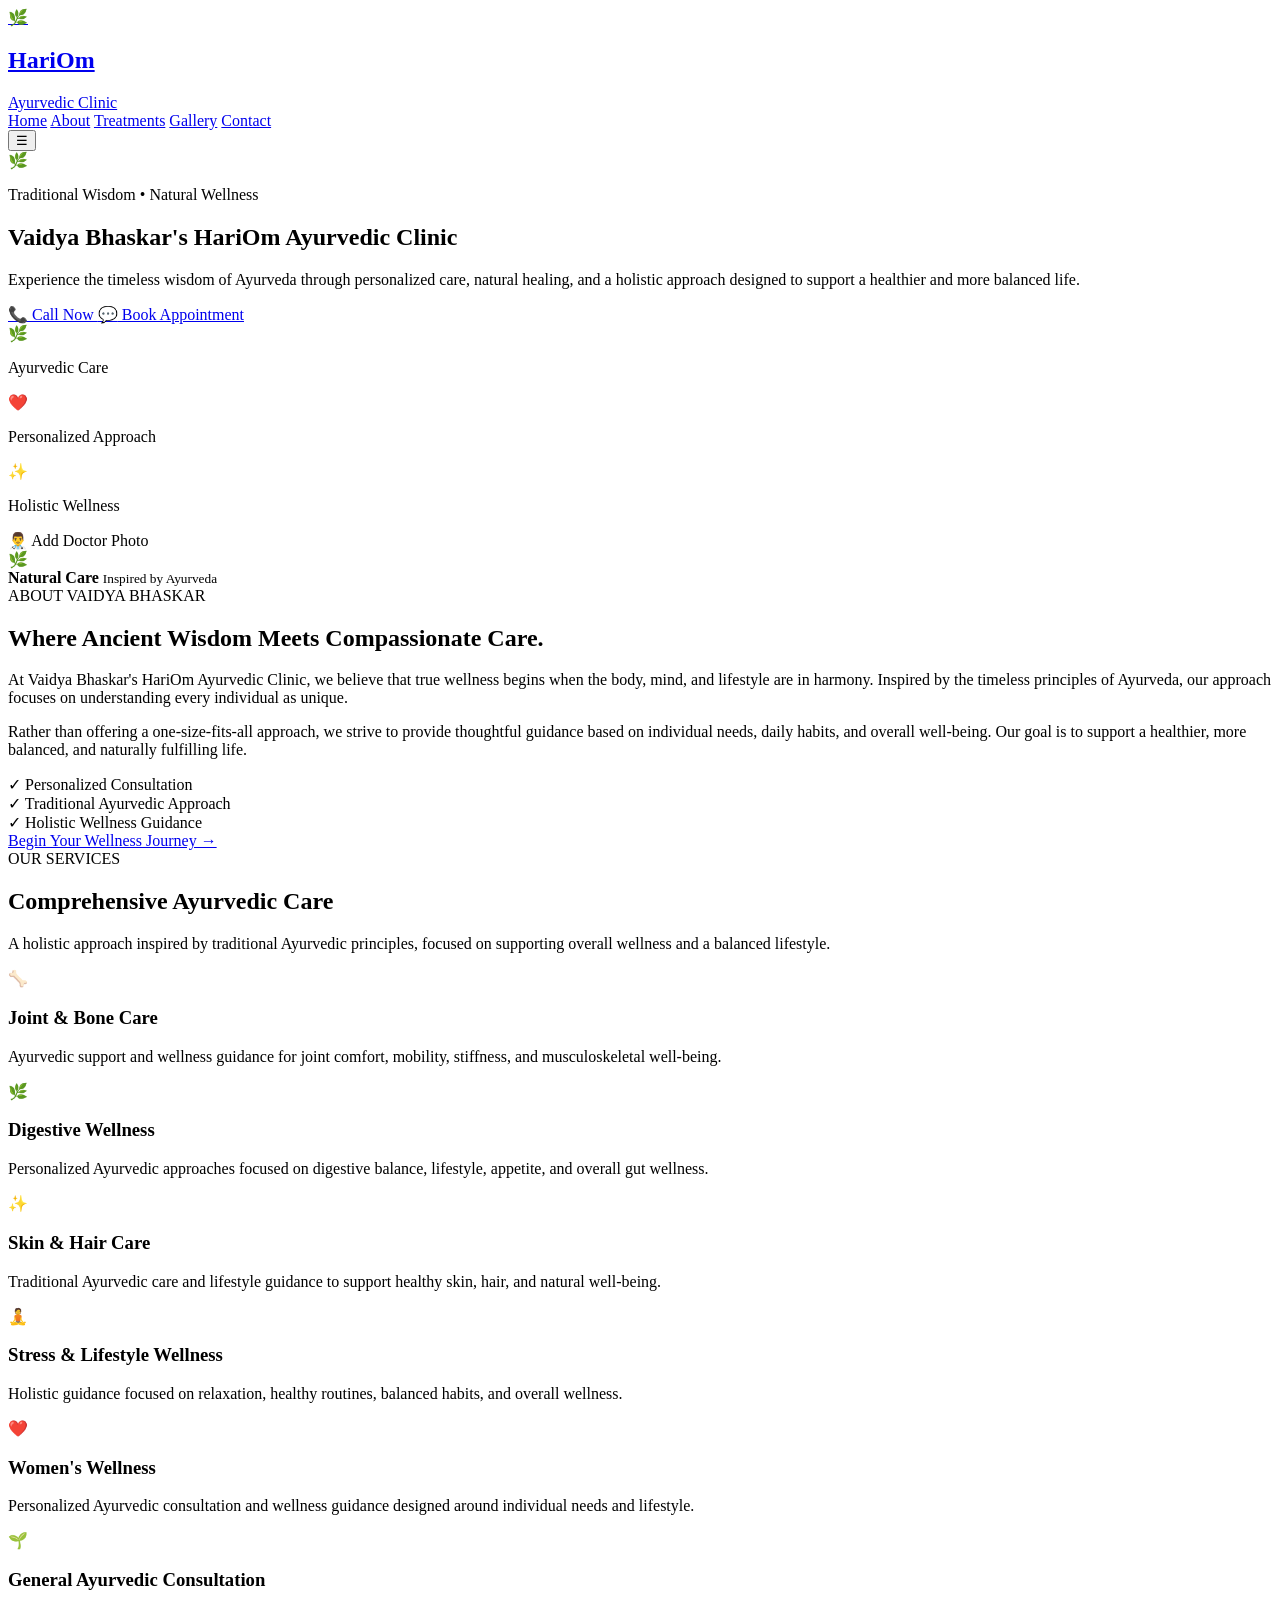
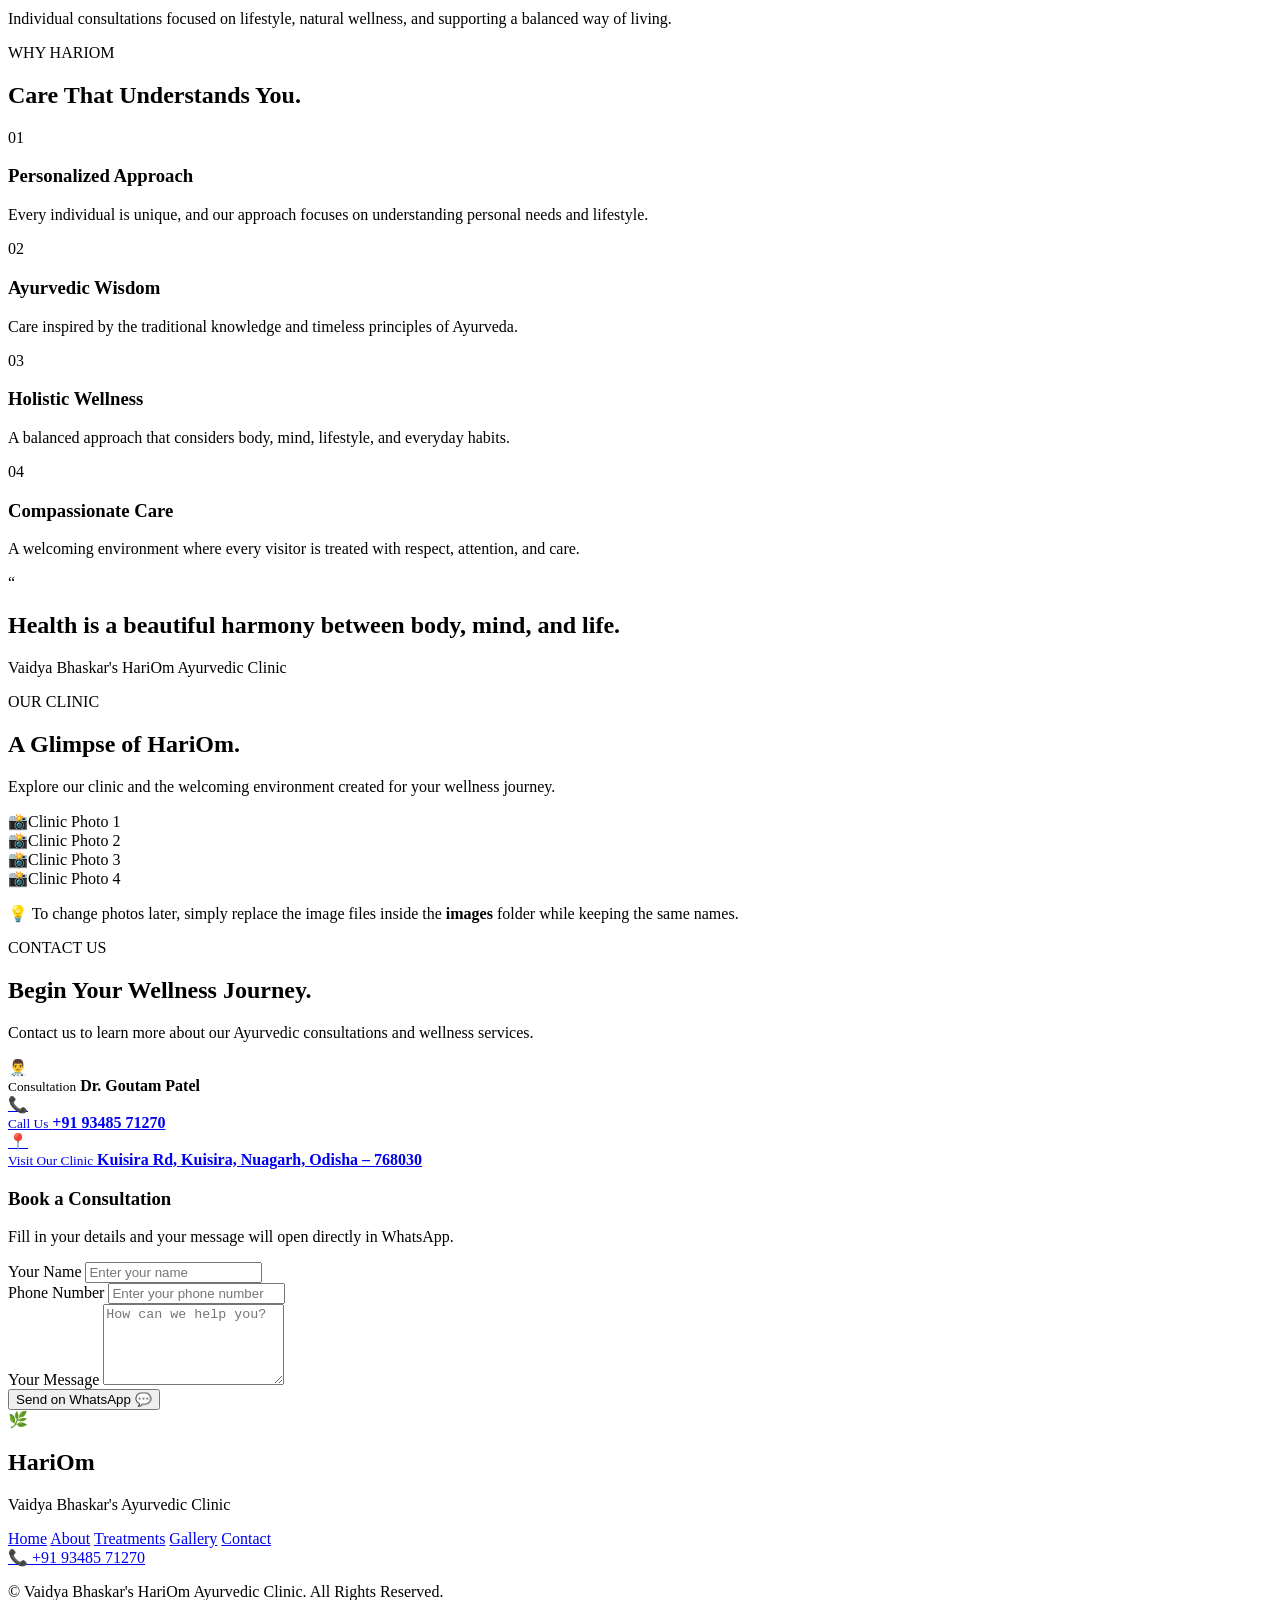
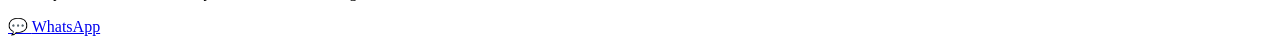
==== commit 9b815b70: "Create index.html" ====
--- a/index.html
+++ b/index.html
@@ -2,592 +2,726 @@
 <html lang="en">
 <head>
   <meta charset="UTF-8">
+
   <meta name="viewport" content="width=device-width, initial-scale=1.0">
 
   <title>Vaidya Bhaskar's HariOm Ayurvedic Clinic</title>
 
-  <meta name="description" content="Vaidya Bhaskar's HariOm Ayurvedic Clinic offers personalized Ayurvedic care and traditional wellness treatments in Kuisira, Odisha.">
+  <meta name="description"
+    content="Vaidya Bhaskar's HariOm Ayurvedic Clinic - Personalized Ayurvedic care and holistic wellness in Kuisira, Odisha.">
 
   <link rel="stylesheet" href="style.css">
 
-  <!-- Optional Google Font -->
   <link rel="preconnect" href="https://fonts.googleapis.com">
   <link rel="preconnect" href="https://fonts.gstatic.com" crossorigin>
-  <link href="https://fonts.googleapis.com/css2?family=Playfair+Display:wght@500;600;700&family=Poppins:wght@300;400;500;600;700&display=swap" rel="stylesheet">
+
+  <link href="https://fonts.googleapis.com/css2?family=DM+Sans:wght@400;500;600;700&family=Playfair+Display:wght@500;600;700&display=swap"
+    rel="stylesheet">
 </head>
 
 <body>
 
+  <!-- BACKGROUND LIQUID BLOBS -->
+  <div class="liquid-bg">
+    <div class="blob blob-1"></div>
+    <div class="blob blob-2"></div>
+    <div class="blob blob-3"></div>
+    <div class="blob blob-4"></div>
+  </div>
+
+
   <!-- ================= HEADER ================= -->
 
-  <header class="header">
-    <div class="container nav-container">
+  <header class="glass-header">
+
+    <div class="nav-container">
 
       <a href="#home" class="brand">
-        <!-- Replace logo.png with your own logo later -->
-        <img src="images/logo.png" alt="HariOm Ayurvedic Clinic Logo" class="logo">
+
+        <!-- Replace images/logo.png with your logo -->
+        <div class="logo-box">
+          <img src="images/logo.png"
+               alt="HariOm Ayurvedic Clinic Logo"
+               onerror="this.style.display='none'">
+          <span class="logo-placeholder">🌿</span>
+        </div>
 
         <div class="brand-text">
           <h2>HariOm</h2>
           <span>Ayurvedic Clinic</span>
         </div>
+
       </a>
 
-      <nav class="navbar">
+
+      <nav class="navbar" id="navbar">
+
         <a href="#home">Home</a>
         <a href="#about">About</a>
         <a href="#services">Treatments</a>
-        <a href="#why-us">Why Us</a>
         <a href="#gallery">Gallery</a>
-        <a href="#contact" class="nav-btn">Contact</a>
+        <a href="#contact" class="nav-contact">Contact</a>
+
       </nav>
 
-      <button class="menu-btn" onclick="toggleMenu()">☰</button>
+
+      <button class="menu-btn"
+              onclick="toggleMenu()"
+              aria-label="Open menu">
+        ☰
+      </button>
 
     </div>
+
   </header>
 
 
-  <!-- ================= HERO SECTION ================= -->
-
-  <section class="hero" id="home">
-
-    <div class="hero-overlay"></div>
-
-    <div class="container hero-content">
-
-      <p class="hero-small">WELCOME TO</p>
-
-      <h1>
-        Vaidya Bhaskar's
-        <span>HariOm Ayurvedic Clinic</span>
-      </h1>
-
-      <p class="hero-description">
-        Discover the timeless wisdom of Ayurveda and experience a journey
-        towards natural healing, inner balance, and complete well-being.
-        At HariOm Ayurvedic Clinic, every individual receives care with
-        compassion, attention, and a personalized approach.
-      </p>
-
-      <div class="hero-buttons">
-
-        <a href="tel:+919348571270" class="btn primary-btn">
-          📞 Call Now
+  <!-- ================= HERO ================= -->
+
+  <main>
+
+    <section class="hero" id="home">
+
+      <div class="hero-glow"></div>
+
+      <div class="container hero-content">
+
+        <div class="glass-badge">
+          <span>🌿</span>
+          <p>Traditional Wisdom • Natural Wellness</p>
+        </div>
+
+        <h1>
+          Vaidya Bhaskar's
+          <span>HariOm Ayurvedic Clinic</span>
+        </h1>
+
+        <p class="hero-description">
+          Experience the timeless wisdom of Ayurveda through personalized
+          care, natural healing, and a holistic approach designed to support
+          a healthier and more balanced life.
+        </p>
+
+        <div class="hero-buttons">
+
+          <a href="tel:+919348571270" class="liquid-btn primary">
+            <span>📞</span>
+            Call Now
+          </a>
+
+          <a href="https://wa.me/919348571270"
+             target="_blank"
+             class="liquid-btn glass-button">
+
+            <span>💬</span>
+            Book Appointment
+
+          </a>
+
+        </div>
+
+
+        <div class="hero-info">
+
+          <div class="info-pill glass-card">
+            <span>🌿</span>
+            <p>Ayurvedic Care</p>
+          </div>
+
+          <div class="info-pill glass-card">
+            <span>❤️</span>
+            <p>Personalized Approach</p>
+          </div>
+
+          <div class="info-pill glass-card">
+            <span>✨</span>
+            <p>Holistic Wellness</p>
+          </div>
+
+        </div>
+
+      </div>
+
+    </section>
+
+
+    <!-- ================= ABOUT ================= -->
+
+    <section class="section" id="about">
+
+      <div class="container about-grid">
+
+        <div class="doctor-visual">
+
+          <div class="doctor-glow"></div>
+
+          <div class="doctor-image-card liquid-glass">
+
+            <!-- Replace doctor.jpg with your photo -->
+            <img src="images/doctor.jpg"
+                 alt="Vaidya Bhaskar"
+                 onerror="this.style.display='none'">
+
+            <div class="doctor-placeholder">
+              👨‍⚕️
+              <span>Add Doctor Photo</span>
+            </div>
+
+          </div>
+
+
+          <div class="floating-card card-one">
+            <span>🌿</span>
+            <div>
+              <strong>Natural Care</strong>
+              <small>Inspired by Ayurveda</small>
+            </div>
+          </div>
+
+        </div>
+
+
+        <div class="about-content">
+
+          <div class="glass-label">
+            ABOUT VAIDYA BHASKAR
+          </div>
+
+          <h2>
+            Where Ancient Wisdom Meets
+            <span>Compassionate Care.</span>
+          </h2>
+
+          <p>
+            At Vaidya Bhaskar's HariOm Ayurvedic Clinic, we believe that
+            true wellness begins when the body, mind, and lifestyle are in
+            harmony. Inspired by the timeless principles of Ayurveda, our
+            approach focuses on understanding every individual as unique.
+          </p>
+
+          <p>
+            Rather than offering a one-size-fits-all approach, we strive to
+            provide thoughtful guidance based on individual needs, daily
+            habits, and overall well-being. Our goal is to support a healthier,
+            more balanced, and naturally fulfilling life.
+          </p>
+
+          <div class="about-points">
+
+            <div class="point glass-card">
+              <span>✓</span>
+              Personalized Consultation
+            </div>
+
+            <div class="point glass-card">
+              <span>✓</span>
+              Traditional Ayurvedic Approach
+            </div>
+
+            <div class="point glass-card">
+              <span>✓</span>
+              Holistic Wellness Guidance
+            </div>
+
+          </div>
+
+          <a href="#contact" class="liquid-btn primary">
+            Begin Your Wellness Journey →
+          </a>
+
+        </div>
+
+      </div>
+
+    </section>
+
+
+    <!-- ================= SERVICES ================= -->
+
+    <section class="section services-section" id="services">
+
+      <div class="container">
+
+        <div class="section-heading">
+
+          <div class="glass-label">OUR SERVICES</div>
+
+          <h2>
+            Comprehensive
+            <span>Ayurvedic Care</span>
+          </h2>
+
+          <p>
+            A holistic approach inspired by traditional Ayurvedic principles,
+            focused on supporting overall wellness and a balanced lifestyle.
+          </p>
+
+        </div>
+
+
+        <div class="services-grid">
+
+          <article class="service-card liquid-glass">
+
+            <div class="service-icon">🦴</div>
+
+            <h3>Joint & Bone Care</h3>
+
+            <p>
+              Ayurvedic support and wellness guidance for joint comfort,
+              mobility, stiffness, and musculoskeletal well-being.
+            </p>
+
+          </article>
+
+
+          <article class="service-card liquid-glass">
+
+            <div class="service-icon">🌿</div>
+
+            <h3>Digestive Wellness</h3>
+
+            <p>
+              Personalized Ayurvedic approaches focused on digestive balance,
+              lifestyle, appetite, and overall gut wellness.
+            </p>
+
+          </article>
+
+
+          <article class="service-card liquid-glass">
+
+            <div class="service-icon">✨</div>
+
+            <h3>Skin & Hair Care</h3>
+
+            <p>
+              Traditional Ayurvedic care and lifestyle guidance to support
+              healthy skin, hair, and natural well-being.
+            </p>
+
+          </article>
+
+
+          <article class="service-card liquid-glass">
+
+            <div class="service-icon">🧘</div>
+
+            <h3>Stress & Lifestyle Wellness</h3>
+
+            <p>
+              Holistic guidance focused on relaxation, healthy routines,
+              balanced habits, and overall wellness.
+            </p>
+
+          </article>
+
+
+          <article class="service-card liquid-glass">
+
+            <div class="service-icon">❤️</div>
+
+            <h3>Women's Wellness</h3>
+
+            <p>
+              Personalized Ayurvedic consultation and wellness guidance
+              designed around individual needs and lifestyle.
+            </p>
+
+          </article>
+
+
+          <article class="service-card liquid-glass">
+
+            <div class="service-icon">🌱</div>
+
+            <h3>General Ayurvedic Consultation</h3>
+
+            <p>
+              Individual consultations focused on lifestyle, natural wellness,
+              and supporting a balanced way of living.
+            </p>
+
+          </article>
+
+        </div>
+
+      </div>
+
+    </section>
+
+
+    <!-- ================= WHY HARIOM ================= -->
+
+    <section class="section why-section">
+
+      <div class="container">
+
+        <div class="section-heading">
+
+          <div class="glass-label">WHY HARIOM</div>
+
+          <h2>
+            Care That
+            <span>Understands You.</span>
+          </h2>
+
+        </div>
+
+
+        <div class="why-grid">
+
+          <div class="why-card liquid-glass">
+
+            <div class="number">01</div>
+
+            <h3>Personalized Approach</h3>
+
+            <p>
+              Every individual is unique, and our approach focuses on
+              understanding personal needs and lifestyle.
+            </p>
+
+          </div>
+
+
+          <div class="why-card liquid-glass">
+
+            <div class="number">02</div>
+
+            <h3>Ayurvedic Wisdom</h3>
+
+            <p>
+              Care inspired by the traditional knowledge and timeless
+              principles of Ayurveda.
+            </p>
+
+          </div>
+
+
+          <div class="why-card liquid-glass">
+
+            <div class="number">03</div>
+
+            <h3>Holistic Wellness</h3>
+
+            <p>
+              A balanced approach that considers body, mind, lifestyle,
+              and everyday habits.
+            </p>
+
+          </div>
+
+
+          <div class="why-card liquid-glass">
+
+            <div class="number">04</div>
+
+            <h3>Compassionate Care</h3>
+
+            <p>
+              A welcoming environment where every visitor is treated with
+              respect, attention, and care.
+            </p>
+
+          </div>
+
+        </div>
+
+      </div>
+
+    </section>
+
+
+    <!-- ================= QUOTE ================= -->
+
+    <section class="quote-section">
+
+      <div class="container">
+
+        <div class="quote-card liquid-glass">
+
+          <div class="quote-icon">“</div>
+
+          <h2>
+            Health is a beautiful harmony between
+            <span>body, mind, and life.</span>
+          </h2>
+
+          <p>
+            Vaidya Bhaskar's HariOm Ayurvedic Clinic
+          </p>
+
+        </div>
+
+      </div>
+
+    </section>
+
+
+    <!-- ================= GALLERY ================= -->
+
+    <section class="section" id="gallery">
+
+      <div class="container">
+
+        <div class="section-heading">
+
+          <div class="glass-label">OUR CLINIC</div>
+
+          <h2>
+            A Glimpse of
+            <span>HariOm.</span>
+          </h2>
+
+          <p>
+            Explore our clinic and the welcoming environment created for
+            your wellness journey.
+          </p>
+
+        </div>
+
+
+        <div class="gallery-grid">
+
+          <div class="gallery-item liquid-glass">
+            <img src="images/clinic1.jpg"
+                 alt="HariOm Ayurvedic Clinic"
+                 onerror="this.style.display='none'">
+            <div class="image-placeholder">📸<span>Clinic Photo 1</span></div>
+          </div>
+
+          <div class="gallery-item liquid-glass">
+            <img src="images/clinic2.jpg"
+                 alt="Clinic Interior"
+                 onerror="this.style.display='none'">
+            <div class="image-placeholder">📸<span>Clinic Photo 2</span></div>
+          </div>
+
+          <div class="gallery-item liquid-glass">
+            <img src="images/clinic3.jpg"
+                 alt="Ayurvedic Treatment"
+                 onerror="this.style.display='none'">
+            <div class="image-placeholder">📸<span>Clinic Photo 3</span></div>
+          </div>
+
+          <div class="gallery-item liquid-glass">
+            <img src="images/clinic4.jpg"
+                 alt="HariOm Clinic"
+                 onerror="this.style.display='none'">
+            <div class="image-placeholder">📸<span>Clinic Photo 4</span></div>
+          </div>
+
+        </div>
+
+        <p class="replace-note glass-card">
+          💡 To change photos later, simply replace the image files inside
+          the <strong>images</strong> folder while keeping the same names.
+        </p>
+
+      </div>
+
+    </section>
+
+
+    <!-- ================= CONTACT ================= -->
+
+    <section class="section contact-section" id="contact">
+
+      <div class="container contact-grid">
+
+
+        <div class="contact-content">
+
+          <div class="glass-label">CONTACT US</div>
+
+          <h2>
+            Begin Your
+            <span>Wellness Journey.</span>
+          </h2>
+
+          <p>
+            Contact us to learn more about our Ayurvedic consultations
+            and wellness services.
+          </p>
+
+
+          <div class="contact-list">
+
+            <div class="contact-item glass-card">
+
+              <div class="contact-icon">👨‍⚕️</div>
+
+              <div>
+                <small>Consultation</small>
+                <strong>Dr. Goutam Patel</strong>
+              </div>
+
+            </div>
+
+
+            <a href="tel:+919348571270"
+               class="contact-item glass-card">
+
+              <div class="contact-icon">📞</div>
+
+              <div>
+                <small>Call Us</small>
+                <strong>+91 93485 71270</strong>
+              </div>
+
+            </a>
+
+
+            <a href="https://share.google/knFCi0fk4RFLJ79Ii"
+               target="_blank"
+               class="contact-item glass-card">
+
+              <div class="contact-icon">📍</div>
+
+              <div>
+                <small>Visit Our Clinic</small>
+                <strong>
+                  Kuisira Rd, Kuisira, Nuagarh,
+                  Odisha – 768030
+                </strong>
+              </div>
+
+            </a>
+
+          </div>
+
+        </div>
+
+
+        <!-- WHATSAPP CONTACT FORM -->
+
+        <div class="contact-form liquid-glass">
+
+          <div class="form-glow"></div>
+
+          <h3>Book a Consultation</h3>
+
+          <p>
+            Fill in your details and your message will open directly
+            in WhatsApp.
+          </p>
+
+          <form id="appointmentForm">
+
+            <div class="input-group">
+
+              <label for="name">Your Name</label>
+
+              <input type="text"
+                     id="name"
+                     placeholder="Enter your name"
+                     required>
+
+            </div>
+
+
+            <div class="input-group">
+
+              <label for="phone">Phone Number</label>
+
+              <input type="tel"
+                     id="phone"
+                     placeholder="Enter your phone number"
+                     required>
+
+            </div>
+
+
+            <div class="input-group">
+
+              <label for="message">Your Message</label>
+
+              <textarea id="message"
+                        rows="5"
+                        placeholder="How can we help you?"
+                        required></textarea>
+
+            </div>
+
+
+            <button type="submit"
+                    class="liquid-btn primary full-width">
+
+              Send on WhatsApp 💬
+
+            </button>
+
+          </form>
+
+        </div>
+
+      </div>
+
+    </section>
+
+  </main>
+
+
+  <!-- ================= FOOTER ================= -->
+
+  <footer class="footer">
+
+    <div class="container footer-content liquid-glass">
+
+      <div class="footer-brand">
+
+        <div class="footer-logo">🌿</div>
+
+        <div>
+          <h2>HariOm</h2>
+          <p>Vaidya Bhaskar's Ayurvedic Clinic</p>
+        </div>
+
+      </div>
+
+
+      <div class="footer-links">
+
+        <a href="#home">Home</a>
+        <a href="#about">About</a>
+        <a href="#services">Treatments</a>
+        <a href="#gallery">Gallery</a>
+        <a href="#contact">Contact</a>
+
+      </div>
+
+
+      <div class="footer-contact">
+
+        <a href="tel:+919348571270">
+          📞 +91 93485 71270
         </a>
 
-        <a href="https://wa.me/919348571270" class="btn secondary-btn" target="_blank">
-          💬 Book on WhatsApp
-        </a>
-
       </div>
 
     </div>
 
-  </section>
-
-
-  <!-- ================= INTRO ================= -->
-
-  <section class="intro">
-
-    <div class="container intro-container">
-
-      <div class="intro-icon">🌿</div>
-
-      <div>
-
-        <p class="section-tag">THE HARIOM APPROACH</p>
-
-        <h2>Healing Naturally, Living Healthy</h2>
-
-        <p>
-          Ayurveda is not only about treating discomfort—it is a journey
-          towards restoring harmony between the body, mind, and lifestyle.
-          At HariOm Ayurvedic Clinic, we focus on understanding every
-          individual and supporting their journey towards better health
-          through the timeless principles of Ayurveda.
-        </p>
-
-      </div>
-
-    </div>
-
-  </section>
-
-
-  <!-- ================= ABOUT ================= -->
-
-  <section class="about section" id="about">
-
-    <div class="container about-container">
-
-      <div class="about-image">
-
-        <!-- Replace doctor.jpg with your profile photo -->
-        <img src="images/doctor.jpg" alt="Vaidya Bhaskar">
-
-        <div class="experience-box">
-          <span>🌿</span>
-          <p>Personalized Ayurvedic Care</p>
-        </div>
-
-      </div>
-
-
-      <div class="about-content">
-
-        <p class="section-tag">ABOUT VAIDYA BHASKAR</p>
-
-        <h2>Rooted in Tradition. Guided by Compassion.</h2>
-
-        <p>
-          At Vaidya Bhaskar's HariOm Ayurvedic Clinic, the philosophy of care
-          is built upon the timeless wisdom of Ayurveda and the belief that
-          true wellness begins with balance.
-        </p>
-
-        <p>
-          Every person is unique, and so is their journey towards better
-          health. With a thoughtful and personalized approach, the clinic
-          focuses on understanding individual needs and promoting natural
-          wellness through traditional Ayurvedic principles, lifestyle
-          guidance, and holistic care.
-        </p>
-
-        <p>
-          HariOm is more than a clinic—it is a space where traditional wisdom,
-          compassionate care, and the journey towards a healthier life come
-          together.
-        </p>
-
-        <a href="#contact" class="btn primary-btn">
-          Book Your Consultation
-        </a>
-
-      </div>
-
-    </div>
-
-  </section>
-
-
-  <!-- ================= SERVICES ================= -->
-
-  <section class="services section" id="services">
-
-    <div class="container">
-
-      <div class="section-heading">
-
-        <p class="section-tag">OUR SERVICES</p>
-
-        <h2>Comprehensive Ayurvedic Care</h2>
-
-        <p>
-          Discover a holistic approach to wellness inspired by the traditional
-          principles of Ayurveda. Our care focuses on understanding the
-          individual, supporting balance, and promoting a healthier lifestyle.
-        </p>
-
-      </div>
-
-
-      <div class="services-grid">
-
-        <div class="service-card">
-          <div class="service-icon">🦴</div>
-          <h3>Joint & Musculoskeletal Care</h3>
-          <p>
-            Ayurvedic support and lifestyle guidance for joint discomfort,
-            stiffness, mobility, and overall musculoskeletal wellness.
-          </p>
-        </div>
-
-
-        <div class="service-card">
-          <div class="service-icon">🌿</div>
-          <h3>Digestive Wellness</h3>
-          <p>
-            Personalized Ayurvedic approaches focused on digestive balance,
-            appetite, lifestyle, and overall gut wellness.
-          </p>
-        </div>
-
-
-        <div class="service-card">
-          <div class="service-icon">✨</div>
-          <h3>Skin & Hair Care</h3>
-          <p>
-            Traditional Ayurvedic care and lifestyle guidance to support
-            healthy skin, hair, and natural well-being.
-          </p>
-        </div>
-
-
-        <div class="service-card">
-          <div class="service-icon">🧘</div>
-          <h3>Stress & Lifestyle Wellness</h3>
-          <p>
-            Holistic guidance to help support relaxation, balanced routines,
-            better lifestyle habits, and overall wellness.
-          </p>
-        </div>
-
-
-        <div class="service-card">
-          <div class="service-icon">❤️</div>
-          <h3>Women's Wellness</h3>
-          <p>
-            Personalized Ayurvedic consultation and wellness guidance designed
-            around individual needs and lifestyle.
-          </p>
-        </div>
-
-
-        <div class="service-card">
-          <div class="service-icon">🌱</div>
-          <h3>General Ayurvedic Consultation</h3>
-          <p>
-            Individual consultations focused on understanding your lifestyle
-            and supporting your journey towards balanced living.
-          </p>
-        </div>
-
-      </div>
-
-    </div>
-
-  </section>
-
-
-  <!-- ================= WHY CHOOSE US ================= -->
-
-  <section class="why-us section" id="why-us">
-
-    <div class="container">
-
-      <div class="section-heading">
-
-        <p class="section-tag">WHY HARIOM</p>
-
-        <h2>Care That Understands You</h2>
-
-      </div>
-
-
-      <div class="why-grid">
-
-        <div class="why-card">
-
-          <span>01</span>
-
-          <h3>Personalized Approach</h3>
-
-          <p>
-            Every individual is different. Our approach focuses on
-            understanding personal needs and lifestyle.
-          </p>
-
-        </div>
-
-
-        <div class="why-card">
-
-          <span>02</span>
-
-          <h3>Ayurvedic Wisdom</h3>
-
-          <p>
-            Inspired by the timeless principles and traditional knowledge
-            of Ayurveda.
-          </p>
-
-        </div>
-
-
-        <div class="why-card">
-
-          <span>03</span>
-
-          <h3>Holistic Wellness</h3>
-
-          <p>
-            We believe wellness involves balance between body, mind,
-            lifestyle, and everyday habits.
-          </p>
-
-        </div>
-
-
-        <div class="why-card">
-
-          <span>04</span>
-
-          <h3>Compassionate Care</h3>
-
-          <p>
-            A welcoming environment where every visitor is treated with
-            attention, respect, and care.
-          </p>
-
-        </div>
-
-      </div>
-
-    </div>
-
-  </section>
-
-
-  <!-- ================= QUOTE ================= -->
-
-  <section class="quote-section">
-
-    <div class="container">
-
-      <p class="quote-mark">“</p>
-
-      <h2>
-        Health is not merely the absence of illness,
-        but a beautiful balance of body, mind, and life.
-      </h2>
-
-      <p class="quote-name">
-        — Vaidya Bhaskar's HariOm Ayurvedic Clinic
-      </p>
-
-    </div>
-
-  </section>
-
-
-  <!-- ================= GALLERY ================= -->
-
-  <section class="gallery section" id="gallery">
-
-    <div class="container">
-
-      <div class="section-heading">
-
-        <p class="section-tag">OUR CLINIC</p>
-
-        <h2>A Glimpse of HariOm</h2>
-
-        <p>
-          Explore our clinic and the peaceful environment created for your
-          wellness journey.
-        </p>
-
-      </div>
-
-
-      <div class="gallery-grid">
-
-        <!-- Add your clinic photos inside the images folder -->
-
-        <img src="images/clinic1.jpg" alt="HariOm Ayurvedic Clinic">
-
-        <img src="images/clinic2.jpg" alt="Clinic Interior">
-
-        <img src="images/clinic3.jpg" alt="Ayurvedic Clinic">
-
-        <img src="images/clinic4.jpg" alt="HariOm Clinic">
-
-      </div>
-
-      <p class="gallery-note">
-        📸 You can easily replace these images by uploading new photos with
-        the same file names inside the <strong>images</strong> folder.
-      </p>
-
-    </div>
-
-  </section>
-
-
-  <!-- ================= CONTACT ================= -->
-
-  <section class="contact section" id="contact">
-
-    <div class="container contact-container">
-
-
-      <div class="contact-info">
-
-        <p class="section-tag">CONTACT US</p>
-
-        <h2>Begin Your Wellness Journey</h2>
-
-        <p>
-          Get in touch with us to know more about our Ayurvedic consultations
-          and services.
-        </p>
-
-
-        <div class="contact-item">
-
-          <div class="contact-icon">👨‍⚕️</div>
-
-          <div>
-            <h4>Consultation</h4>
-            <p>Dr. Goutam Patel</p>
-          </div>
-
-        </div>
-
-
-        <div class="contact-item">
-
-          <div class="contact-icon">📞</div>
-
-          <div>
-            <h4>Call Us</h4>
-
-            <a href="tel:+919348571270">
-              +91 93485 71270
-            </a>
-          </div>
-
-        </div>
-
-
-        <div class="contact-item">
-
-          <div class="contact-icon">📍</div>
-
-          <div>
-            <h4>Visit Our Clinic</h4>
-
-            <p>
-              Kuisira Rd, Kuisira, Nuagarh,<br>
-              Odisha – 768030, India
-            </p>
-          </div>
-
-        </div>
-
-
-        <div class="contact-buttons">
-
-          <a href="tel:+919348571270" class="btn primary-btn">
-            📞 Call Now
-          </a>
-
-          <a href="https://share.google/knFCi0fk4RFLJ79Ii"
-             target="_blank"
-             class="btn secondary-btn">
-
-            📍 View on Map
-
-          </a>
-
-        </div>
-
-      </div>
-
-
-      <!-- CONTACT FORM -->
-
-      <div class="contact-form">
-
-        <h3>Send Us a Message</h3>
-
-        <form onsubmit="sendWhatsApp(event)">
-
-          <input
-            type="text"
-            id="name"
-            placeholder="Your Name"
-            required
-          >
-
-          <input
-            type="tel"
-            id="phone"
-            placeholder="Your Phone Number"
-            required
-          >
-
-          <textarea
-            id="message"
-            rows="5"
-            placeholder="How can we help you?"
-            required
-          ></textarea>
-
-          <button type="submit" class="btn primary-btn full-btn">
-            Send on WhatsApp 💬
-          </button>
-
-        </form>
-
-      </div>
-
-
-    </div>
-
-  </section>
-
-
-  <!-- ================= FOOTER ================= -->
-
-  <footer class="footer">
-
-    <div class="container footer-container">
-
-      <div>
-
-        <h2>🌿 HariOm</h2>
-
-        <p>
-          Vaidya Bhaskar's HariOm Ayurvedic Clinic
-        </p>
-
-        <p class="footer-small">
-          Healing Naturally. Living Healthy.
-        </p>
-
-      </div>
-
-
-      <div class="footer-links">
-
-        <a href="#home">Home</a>
-
-        <a href="#about">About</a>
-
-        <a href="#services">Services</a>
-
-        <a href="#gallery">Gallery</a>
-
-        <a href="#contact">Contact</a>
-
-      </div>
-
-    </div>
-
-
-    <div class="copyright">
-
+
+    <p class="copyright">
       © <span id="year"></span>
-      Vaidya Bhaskar's HariOm Ayurvedic Clinic.
-      All Rights Reserved.
-
-    </div>
+      Vaidya Bhaskar's HariOm Ayurvedic Clinic. All Rights Reserved.
+    </p>
 
   </footer>
 
 
-  <!-- FLOATING WHATSAPP BUTTON -->
-
-  <a
-    href="https://wa.me/919348571270"
-    target="_blank"
-    class="whatsapp-float"
-    aria-label="Chat on WhatsApp"
-  >
+  <!-- FLOATING WHATSAPP -->
+
+  <a href="https://wa.me/919348571270"
+     target="_blank"
+     class="whatsapp-float"
+     aria-label="Chat on WhatsApp">
+
     💬
+
+    <span>WhatsApp</span>
+
   </a>
 
 
